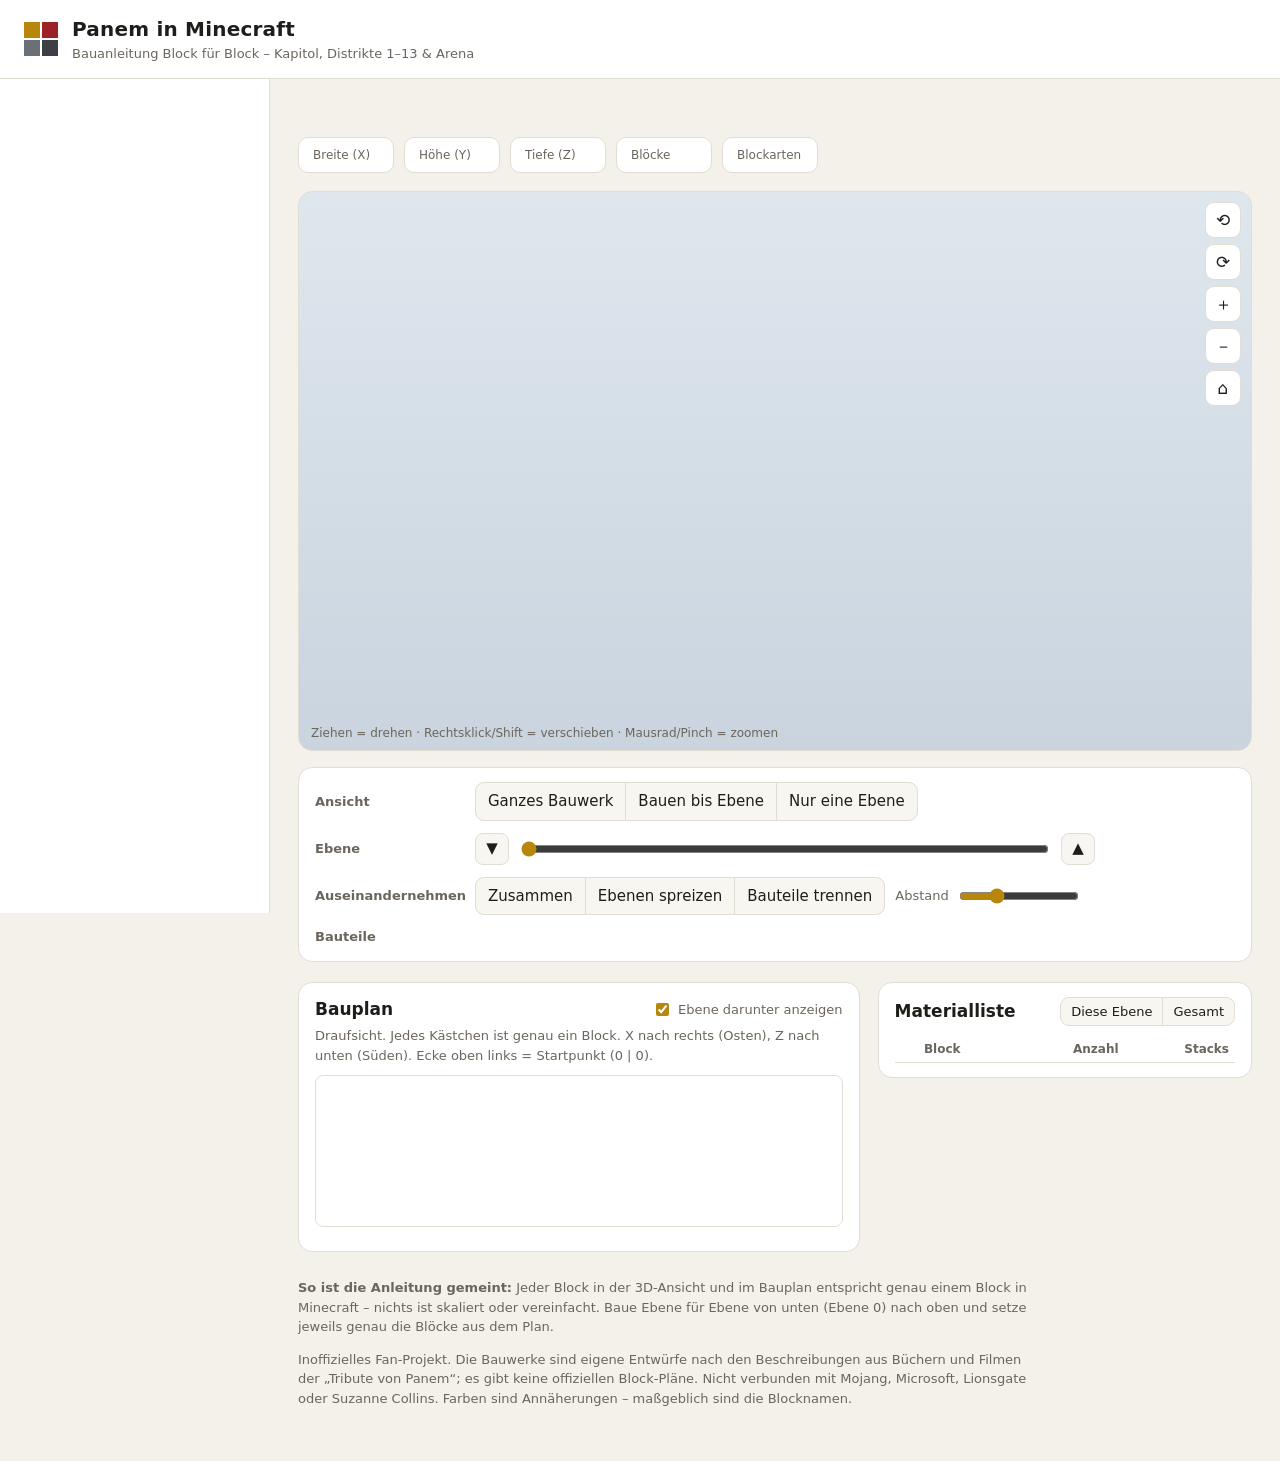
==== index.html @ d3217d8d "Panem-Bauanleitung: 3D-Block-Ansicht, Ebenenpläne und Materiallisten für 23 Bauwerke Co-Authored-By:" ====
<!doctype html>
<html lang="de">
<head>
  <meta charset="utf-8">
  <meta name="viewport" content="width=device-width, initial-scale=1">
  <title>Panem Bauanleitung</title>
  <meta name="description" content="Ganz Panem in Minecraft: Kapitol, alle 13 Distrikte und die Arena als Block-für-Block-Bauanleitung mit 3D-Ansicht, Ebenenplänen und Materiallisten.">
  <link rel="stylesheet" href="css/style.css">
</head>
<body>
  <header class="top">
    <div class="brand">
      <div class="logo" aria-hidden="true"><span></span><span></span><span></span><span></span></div>
      <div>
        <h1>Panem in Minecraft</h1>
        <p>Bauanleitung Block für Block – Kapitol, Distrikte 1–13 &amp; Arena</p>
      </div>
    </div>
    <label class="mobile-pick">
      <span class="sr">Bauwerk wählen</span>
      <select id="pick"></select>
    </label>
  </header>

  <div class="layout">
    <nav id="nav" aria-label="Bauwerke"></nav>

    <main>
      <section class="intro">
        <div class="tag" id="region"></div>
        <h2 id="name"></h2>
        <p id="desc"></p>
        <dl class="stats">
          <div><dt>Breite (X)</dt><dd id="sx"></dd></div>
          <div><dt>Höhe (Y)</dt><dd id="sy"></dd></div>
          <div><dt>Tiefe (Z)</dt><dd id="sz"></dd></div>
          <div><dt>Blöcke</dt><dd id="sn"></dd></div>
          <div><dt>Blockarten</dt><dd id="st"></dd></div>
        </dl>
      </section>

      <section class="stage">
        <div id="view3d"></div>
        <div class="view-tools">
          <button data-act="rotl" title="Nach links drehen">⟲</button>
          <button data-act="rotr" title="Nach rechts drehen">⟳</button>
          <button data-act="zin" title="Hineinzoomen">＋</button>
          <button data-act="zout" title="Herauszoomen">－</button>
          <button data-act="fit" title="Ansicht zurücksetzen">⌂</button>
        </div>
        <p class="hint">Ziehen = drehen · Rechtsklick/Shift = verschieben · Mausrad/Pinch = zoomen</p>
      </section>

      <section class="controls">
        <div class="ctrl">
          <span class="lbl">Ansicht</span>
          <div class="seg" id="mode">
            <button data-v="all">Ganzes Bauwerk</button>
            <button data-v="upto">Bauen bis Ebene</button>
            <button data-v="only">Nur eine Ebene</button>
          </div>
        </div>
        <div class="ctrl layer-ctrl">
          <span class="lbl">Ebene</span>
          <button class="step" id="prev" title="Eine Ebene tiefer (Pfeil ↓)">▼</button>
          <input type="range" id="layer" min="0" max="0" value="0">
          <button class="step" id="next" title="Eine Ebene höher (Pfeil ↑)">▲</button>
          <output id="layerOut"></output>
        </div>
        <div class="ctrl">
          <span class="lbl">Auseinandernehmen</span>
          <div class="seg" id="explode">
            <button data-v="none">Zusammen</button>
            <button data-v="layers">Ebenen spreizen</button>
            <button data-v="parts">Bauteile trennen</button>
          </div>
          <label class="gap">Abstand <input type="range" id="gap" min="0.2" max="3" step="0.1" value="1"></label>
        </div>
        <div class="ctrl parts-ctrl">
          <span class="lbl">Bauteile</span>
          <div id="parts" class="chips"></div>
        </div>
      </section>

      <section class="sheets">
        <div class="card plan-card">
          <div class="card-head">
            <h3 id="planTitle">Bauplan</h3>
            <label class="chk"><input type="checkbox" id="ghost" checked> Ebene darunter anzeigen</label>
          </div>
          <p class="sub">Draufsicht. Jedes Kästchen ist genau ein Block. X nach rechts (Osten), Z nach unten (Süden). Ecke oben links = Startpunkt (0 | 0).</p>
          <div class="plan-wrap"><canvas id="plan"></canvas><div id="tip" class="tip" hidden></div></div>
          <div id="legend" class="legend"></div>
        </div>
        <div class="card mats-card">
          <div class="card-head">
            <h3>Materialliste</h3>
            <div class="seg small" id="matScope">
              <button data-v="layer">Diese Ebene</button>
              <button data-v="all">Gesamt</button>
            </div>
          </div>
          <table class="mats">
            <thead><tr><th></th><th>Block</th><th class="num">Anzahl</th><th class="num">Stacks</th></tr></thead>
            <tbody id="matBody"></tbody>
          </table>
        </div>
      </section>

      <footer class="foot">
        <p><strong>So ist die Anleitung gemeint:</strong> Jeder Block in der 3D-Ansicht und im Bauplan entspricht genau einem Block in Minecraft – nichts ist skaliert oder vereinfacht. Baue Ebene für Ebene von unten (Ebene 0) nach oben und setze jeweils genau die Blöcke aus dem Plan.</p>
        <p>Inoffizielles Fan-Projekt. Die Bauwerke sind eigene Entwürfe nach den Beschreibungen aus Büchern und Filmen der „Tribute von Panem“; es gibt keine offiziellen Block-Pläne. Nicht verbunden mit Mojang, Microsoft, Lionsgate oder Suzanne Collins. Farben sind Annäherungen – maßgeblich sind die Blocknamen.</p>
      </footer>
    </main>
  </div>

  <script src="js/vendor/three.min.js"></script>
  <script src="js/blocks.js"></script>
  <script src="js/builder.js"></script>
  <script src="js/buildings.js"></script>
  <script src="js/viewer.js"></script>
  <script src="js/app.js"></script>
</body>
</html>
---- css/style.css ----
:root {
  --bg: #f4f1ea;
  --panel: #ffffff;
  --panel-2: #f8f6f1;
  --line: #e2ddd2;
  --text: #1f1d1a;
  --muted: #6b665d;
  --accent: #b8860b;
  --accent-soft: #f6ead0;
  --red: #9b2226;
  --stage: #dfe7ee;
  --stage-2: #c9d4de;
  --cell-empty: #ffffff;
  --cell-grid: #e6e1d8;
  --ghost: rgba(60, 60, 60, 0.14);
}
@media (prefers-color-scheme: dark) {
  :root:not([data-theme="light"]) {
    --bg: #14161a; --panel: #1c1f24; --panel-2: #22262c; --line: #31353d; --text: #ece8df; --muted: #9c978c;
    --accent: #e0b44c; --accent-soft: #3a3120; --red: #d0555a; --stage: #22272f; --stage-2: #171a20;
    --cell-empty: #1a1d22; --cell-grid: #2b2f36; --ghost: rgba(255, 255, 255, 0.10);
  }
}
:root[data-theme="dark"] {
  --bg: #14161a; --panel: #1c1f24; --panel-2: #22262c; --line: #31353d; --text: #ece8df; --muted: #9c978c;
  --accent: #e0b44c; --accent-soft: #3a3120; --red: #d0555a; --stage: #22272f; --stage-2: #171a20;
  --cell-empty: #1a1d22; --cell-grid: #2b2f36; --ghost: rgba(255, 255, 255, 0.10);
}

* { box-sizing: border-box; }
html, body { margin: 0; }
body {
  background: var(--bg); color: var(--text);
  font: 15px/1.5 system-ui, -apple-system, "Segoe UI", Roboto, sans-serif;
}
button, input, select { font: inherit; color: inherit; }
.sr { position: absolute; width: 1px; height: 1px; overflow: hidden; clip: rect(0 0 0 0); }

/* Kopf */
.top {
  display: flex; align-items: center; justify-content: space-between; gap: 16px;
  padding: 14px 24px; border-bottom: 1px solid var(--line); background: var(--panel);
  position: sticky; top: 0; z-index: 5;
}
.brand { display: flex; align-items: center; gap: 14px; }
.brand h1 { margin: 0; font-size: 20px; letter-spacing: 0.01em; }
.brand p { margin: 0; color: var(--muted); font-size: 13px; }
.logo { display: grid; grid-template-columns: 1fr 1fr; width: 34px; height: 34px; gap: 2px; }
.logo span { background: var(--accent); }
.logo span:nth-child(2) { background: var(--red); }
.logo span:nth-child(3) { background: #6b6f76; }
.logo span:nth-child(4) { background: #3d3f44; }
.mobile-pick { display: none; }
.mobile-pick select { width: 100%; padding: 8px 10px; border-radius: 8px; border: 1px solid var(--line); background: var(--panel-2); }

/* Layout */
.layout { display: grid; grid-template-columns: 270px minmax(0, 1fr); min-height: calc(100vh - 66px); }
nav {
  border-right: 1px solid var(--line); background: var(--panel); padding: 12px 10px 40px;
  position: sticky; top: 66px; height: calc(100vh - 66px); overflow-y: auto;
}
nav .region { margin: 12px 8px 4px; font-size: 12px; text-transform: uppercase; letter-spacing: 0.06em; color: var(--muted); display: flex; justify-content: space-between; gap: 8px; }
nav .region small { text-transform: none; letter-spacing: 0; }
nav button {
  display: block; width: 100%; text-align: left; border: 0; background: none; padding: 7px 10px;
  border-radius: 7px; cursor: pointer; color: var(--text);
}
nav button:hover { background: var(--panel-2); }
nav button[aria-current="true"] { background: var(--accent-soft); color: var(--text); font-weight: 600; box-shadow: inset 3px 0 0 var(--accent); }

main { padding: 22px 28px 40px; min-width: 0; }

/* Intro */
.tag { display: inline-block; font-size: 12px; font-weight: 600; color: var(--red); text-transform: uppercase; letter-spacing: 0.06em; }
.intro h2 { margin: 4px 0 6px; font-size: 28px; line-height: 1.2; }
.intro p { margin: 0 0 14px; color: var(--muted); max-width: 78ch; }
.stats { display: flex; flex-wrap: wrap; gap: 10px; margin: 0 0 18px; }
.stats div { background: var(--panel); border: 1px solid var(--line); border-radius: 10px; padding: 8px 14px; min-width: 96px; }
.stats dt { font-size: 12px; color: var(--muted); }
.stats dd { margin: 0; font-size: 18px; font-weight: 650; font-variant-numeric: tabular-nums; }

/* 3D */
.stage { position: relative; border-radius: 14px; overflow: hidden; border: 1px solid var(--line);
  background: linear-gradient(180deg, var(--stage), var(--stage-2)); }
#view3d { height: min(62vh, 620px); min-height: 320px; touch-action: none; }
#view3d canvas { display: block; width: 100%; height: 100%; cursor: grab; }
#view3d canvas:active { cursor: grabbing; }
.view-tools { position: absolute; right: 10px; top: 10px; display: flex; flex-direction: column; gap: 6px; }
.view-tools button {
  width: 36px; height: 36px; border-radius: 9px; border: 1px solid var(--line); background: var(--panel);
  cursor: pointer; font-size: 17px; line-height: 1;
}
.view-tools button:hover { border-color: var(--accent); }
.hint { position: absolute; left: 12px; bottom: 8px; margin: 0; font-size: 12px; color: var(--muted); pointer-events: none; }

/* Steuerung */
.controls { display: grid; gap: 12px; margin: 16px 0 20px; padding: 14px 16px; background: var(--panel); border: 1px solid var(--line); border-radius: 14px; }
.ctrl { display: flex; align-items: center; flex-wrap: wrap; gap: 10px; }
.lbl { width: 150px; font-size: 13px; color: var(--muted); font-weight: 600; }
.seg { display: inline-flex; border: 1px solid var(--line); border-radius: 9px; overflow: hidden; background: var(--panel-2); }
.seg button { border: 0; background: none; padding: 7px 12px; cursor: pointer; border-right: 1px solid var(--line); }
.seg button:last-child { border-right: 0; }
.seg button[aria-pressed="true"] { background: var(--accent); color: #1b1608; font-weight: 600; }
.seg.small button { padding: 4px 10px; font-size: 13px; }
.layer-ctrl input[type=range] { flex: 1; min-width: 160px; accent-color: var(--accent); }
.step { width: 34px; height: 32px; border-radius: 8px; border: 1px solid var(--line); background: var(--panel-2); cursor: pointer; }
.step:hover { border-color: var(--accent); }
#layerOut { min-width: 130px; font-variant-numeric: tabular-nums; font-weight: 600; }
.gap { display: inline-flex; align-items: center; gap: 8px; font-size: 13px; color: var(--muted); }
.gap input { accent-color: var(--accent); width: 120px; }
.chips { display: flex; flex-wrap: wrap; gap: 6px; flex: 1; }
.chips label {
  display: inline-flex; align-items: center; gap: 6px; padding: 4px 10px; border-radius: 999px;
  border: 1px solid var(--line); background: var(--panel-2); font-size: 13px; cursor: pointer; user-select: none;
}
.chips input { accent-color: var(--accent); margin: 0; }
.chips label.off { opacity: 0.5; text-decoration: line-through; }

/* Plan & Material */
.sheets { display: grid; grid-template-columns: minmax(0, 1.5fr) minmax(280px, 1fr); gap: 18px; align-items: start; }
.card { background: var(--panel); border: 1px solid var(--line); border-radius: 14px; padding: 14px 16px; min-width: 0; }
.card-head { display: flex; align-items: center; justify-content: space-between; gap: 10px; flex-wrap: wrap; }
.card h3 { margin: 0; font-size: 17px; }
.sub { margin: 4px 0 10px; font-size: 13px; color: var(--muted); }
.chk { font-size: 13px; color: var(--muted); display: inline-flex; gap: 6px; align-items: center; }
.chk input { accent-color: var(--accent); }
.plan-wrap { position: relative; overflow: auto; max-height: 70vh; border: 1px solid var(--line); border-radius: 8px; background: var(--cell-empty); }
#plan { display: block; }
.tip {
  position: absolute; pointer-events: none; background: var(--text); color: var(--bg); font-size: 12px;
  padding: 4px 8px; border-radius: 6px; white-space: nowrap; z-index: 2;
}
.legend { display: flex; flex-wrap: wrap; gap: 6px 14px; margin-top: 10px; font-size: 13px; }
.legend span { display: inline-flex; align-items: center; gap: 6px; }
.sw { display: inline-grid; place-items: center; width: 20px; height: 20px; border-radius: 4px; border: 1px solid rgba(0,0,0,0.25);
  font-size: 11px; font-weight: 700; color: #000; flex: none; }
.sw.dark { color: #fff; }
table.mats { width: 100%; border-collapse: collapse; margin-top: 10px; font-size: 14px; }
.mats th { text-align: left; font-size: 12px; color: var(--muted); font-weight: 600; padding: 4px 6px; border-bottom: 1px solid var(--line); }
.mats td { padding: 5px 6px; border-bottom: 1px solid var(--line); vertical-align: middle; }
.mats td small { display: block; color: var(--muted); font-size: 11px; font-family: ui-monospace, SFMono-Regular, Menlo, monospace; }
.mats .num { text-align: right; font-variant-numeric: tabular-nums; white-space: nowrap; }
.mats tfoot td { font-weight: 700; border-bottom: 0; }

.foot { margin-top: 26px; font-size: 13px; color: var(--muted); max-width: 90ch; }

@media (max-width: 1100px) {
  .sheets { grid-template-columns: 1fr; }
}
@media (max-width: 820px) {
  .top { padding: 10px 16px; flex-wrap: wrap; }
  .mobile-pick { display: block; flex: 1 1 100%; }
  .layout { grid-template-columns: 1fr; }
  nav { display: none; }
  main { padding: 16px 16px 32px; }
  .intro h2 { font-size: 23px; }
  .lbl { width: 100%; }
  .seg { flex-wrap: wrap; }
  #view3d { height: 52vh; }
  .hint { display: none; }
  .stats div { min-width: 0; flex: 1 1 28%; padding: 6px 10px; }
}
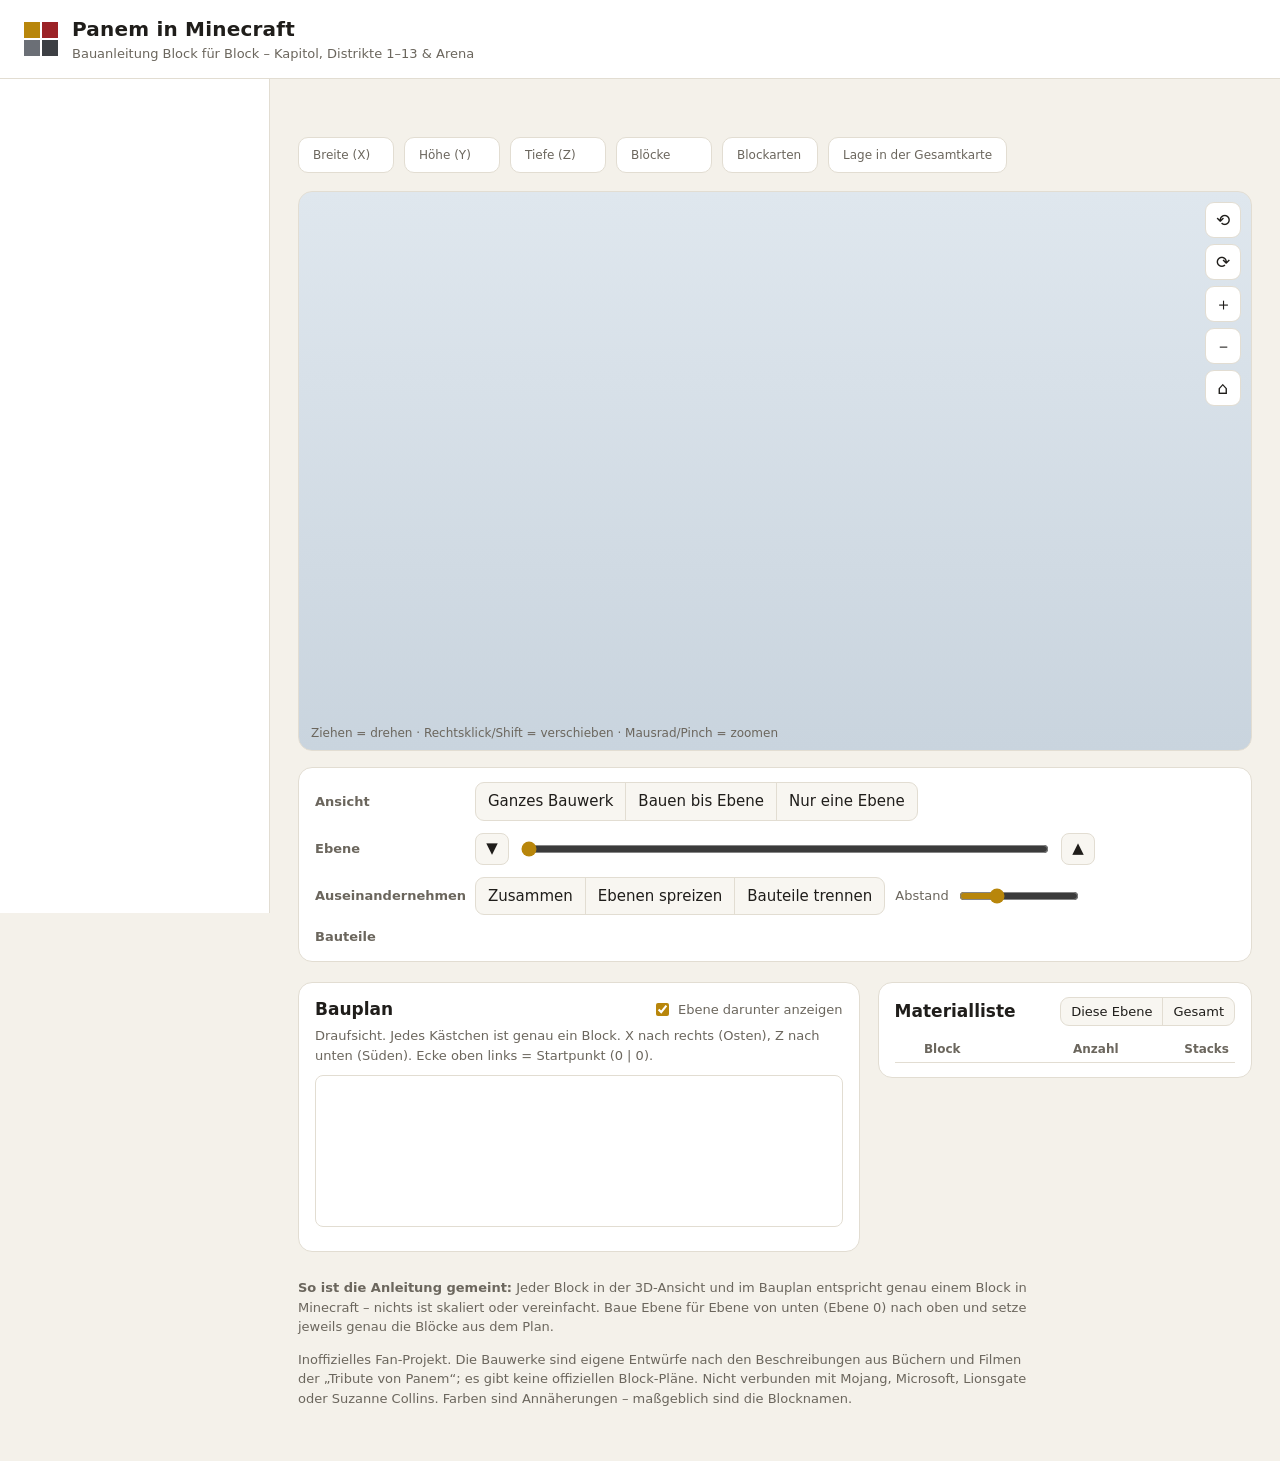
==== commit 89343004: "Kapitol im echten Maßstab (1 Block = 1 m) mit Gesamtkarte Stadtkreis, Paradeallee, Trainingscenter, " ====
--- a/index.html
+++ b/index.html
@@ -36,7 +36,18 @@
           <div><dt>Tiefe (Z)</dt><dd id="sz"></dd></div>
           <div><dt>Blöcke</dt><dd id="sn"></dd></div>
           <div><dt>Blockarten</dt><dd id="st"></dd></div>
+          <div id="worldBox"><dt>Lage in der Gesamtkarte</dt><dd id="sw"></dd></div>
         </dl>
+        <p id="legacy" class="legacy" hidden>Hinweis: Dieser Ort ist noch ein früher Entwurf und noch <strong>nicht</strong> im echten Maßstab nach Filmvorlage gebaut. Das Kapitol ist bereits überarbeitet, die Distrikte folgen.</p>
+      </section>
+
+      <section id="mapSection" class="mapsec" hidden>
+        <div class="map-wrap"><canvas id="map"></canvas><div id="mapTip" class="tip" hidden></div></div>
+        <p class="sub">Draufsicht, Norden oben. 1 Pixel-Kästchen = 1 Block. Hellere Flächen sind höher. Koordinaten: Mitte des Stadtkreises = X 0 | Z 0.</p>
+        <table class="mats coords">
+          <thead><tr><th>Abschnitt</th><th class="num">X von – bis</th><th class="num">Z von – bis</th><th class="num">Höhe</th><th class="num">Blöcke</th></tr></thead>
+          <tbody id="mapBody"></tbody>
+        </table>
       </section>
 
       <section class="stage">
@@ -118,6 +129,7 @@
   <script src="js/blocks.js"></script>
   <script src="js/builder.js"></script>
   <script src="js/buildings.js"></script>
+  <script src="js/kapitol.js"></script>
   <script src="js/viewer.js"></script>
   <script src="js/app.js"></script>
 </body>
--- a/css/style.css
+++ b/css/style.css
@@ -160,3 +160,10 @@
   .hint { display: none; }
   .stats div { min-width: 0; flex: 1 1 28%; padding: 6px 10px; }
 }
+
+.legacy { margin: -6px 0 16px; padding: 10px 14px; border-radius: 10px; background: var(--accent-soft); border: 1px solid var(--accent); font-size: 14px; color: var(--text) !important; }
+.mapsec .map-wrap { position: relative; overflow: auto; border: 1px solid var(--line); border-radius: 14px; background: #3b4048; }
+#map { display: block; cursor: pointer; image-rendering: pixelated; }
+.coords tbody tr { cursor: pointer; }
+.coords tbody tr:hover { background: var(--panel-2); }
+body.is-map .stage, body.is-map .controls, body.is-map .sheets { display: none; }
